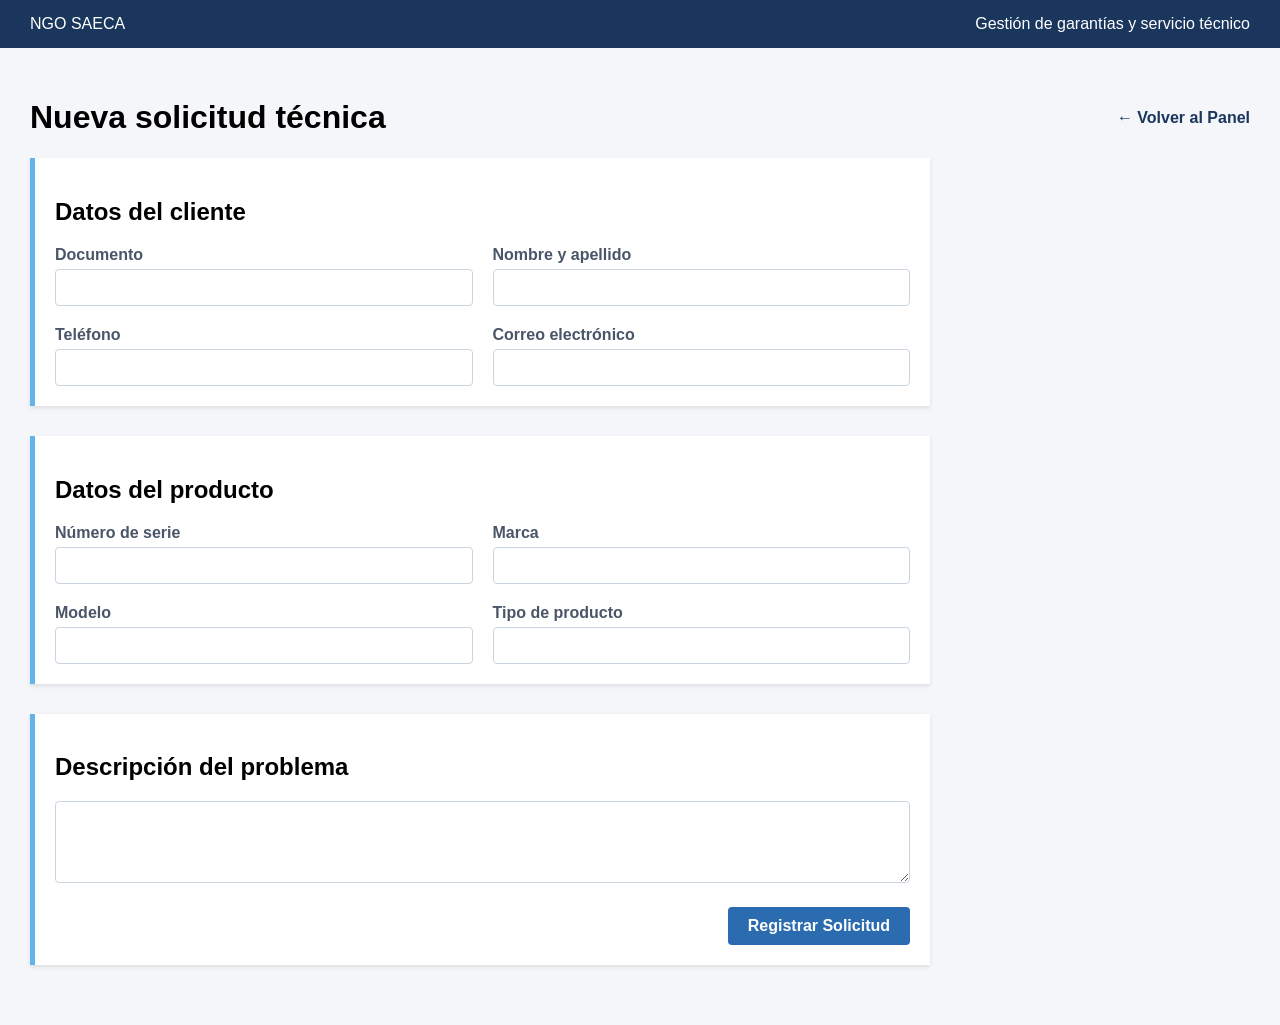
==== src/main/resources/static/nueva-solicitud.html @ 8f422972 "Initial commit - NGO SAECA prototipo" ====
<!DOCTYPE html>
<html lang="es">
<head>
    <meta charset="UTF-8">
    <meta name="viewport" content="width=device-width, initial-scale=1.0">
    <title>NGO SAECA - Nueva Solicitud</title>
    <link rel="stylesheet" href="style.css">
</head>
<body>
    <header>
        <div class="logo">NGO SAECA</div>
        <div class="user-role">Gestión de garantías y servicio técnico</div>
    </header>

    <main>
        <div style="display: flex; justify-content: space-between; align-items: center;">
            <h1>Nueva solicitud técnica</h1>
            <a href="index.html" style="text-decoration: none; color: #1a365d; font-weight: bold;">&larr; Volver al Panel</a>
        </div>
        
        <form id="solicitud-form" class="form-container">
            <!-- Datos del Cliente -->
            <div class="card form-section">
                <h2>Datos del cliente</h2>
                <div class="form-grid">
                    <div>
                        <label>Documento</label>
                        <input type="text" id="documento" required pattern="^[0-9]+$">
                    </div>
                    <div>
                        <label>Nombre y apellido</label>
                        <input type="text" id="nombre" required>
                    </div>
                    <div>
                        <label>Teléfono</label>
                        <input type="text" id="telefono" required pattern="^\+?[0-9]+$">
                    </div>
                    <div>
                        <label>Correo electrónico</label>
                        <input type="email" id="correo">
                    </div>
                </div>
            </div>

            <!-- Datos del Producto -->
            <div class="card form-section">
                <h2>Datos del producto</h2>
                <div class="form-grid">
                    <div>
                        <label>Número de serie</label>
                        <input type="text" id="nroSerie" required>
                    </div>
                    <div>
                        <label>Marca</label>
                        <input type="text" id="marca" required>
                    </div>
                    <div>
                        <label>Modelo</label>
                        <input type="text" id="modelo" required>
                    </div>
                    <div>
                        <label>Tipo de producto</label>
                        <input type="text" id="tipoProducto" required>
                    </div>
                </div>
            </div>

            <!-- Descripción del problema -->
            <div class="card form-section">
                <h2>Descripción del problema</h2>
                <textarea id="descripcion" rows="4" required style="width: 100%;"></textarea>
                
                <div style="margin-top: 20px; text-align: right;">
                    <button type="submit" class="btn-primary">Registrar Solicitud</button>
                </div>
            </div>
        </form>
    </main>

    <script src="nueva-solicitud.js"></script>
</body>
</html>
---- src/main/resources/static/style.css ----
body {
    font-family: Arial, sans-serif;
    margin: 0;
    background-color: #f4f6f9;
}
header {
    background-color: #1a365d;
    color: white;
    padding: 15px 30px;
    display: flex;
    justify-content: space-between;
    align-items: center;
}
main {
    padding: 30px;
}
.card {
    background: white;
    padding: 20px;
    border-left: 5px solid #63b3ed;
    box-shadow: 0 2px 4px rgba(0,0,0,0.1);
    width: 200px;
    margin-bottom: 30px;
}
table {
    width: 100%;
    border-collapse: collapse;
    background: white;
}
th, td {
    padding: 12px;
    text-align: left;
    border-bottom: 1px solid #ddd;
}
th {
    background-color: #edf2f7;
    color: #2d3748;
}
/* Form Styles */
.form-container {
    max-width: 900px;
}
.form-section {
    width: 100%; /* Overrides the 200px from the previous card class */
    box-sizing: border-box;
}
.form-grid {
    display: grid;
    grid-template-columns: 1fr 1fr;
    gap: 20px;
}
label {
    display: block;
    font-weight: bold;
    margin-bottom: 5px;
    color: #4a5568;
}
input[type="text"], input[type="email"], textarea {
    width: 100%;
    padding: 10px;
    border: 1px solid #cbd5e0;
    border-radius: 4px;
    box-sizing: border-box;
}
.btn-primary {
    background-color: #2b6cb0;
    color: white;
    padding: 10px 20px;
    border: none;
    border-radius: 4px;
    font-weight: bold;
    cursor: pointer;
    font-size: 16px;
}
.btn-primary:hover {
    background-color: #2c5282;
}
/* Timeline Styles */
.timeline {
    display: flex;
    align-items: center;
    justify-content: space-between;
    margin-top: 40px;
    margin-bottom: 40px;
    max-width: 800px;
}
.timeline-step {
    display: flex;
    flex-direction: column;
    align-items: center;
    color: #a0aec0;
}
.timeline-step p {
    margin-top: 10px;
    font-weight: bold;
}
.timeline-step.active {
    color: #2b6cb0;
}
.circle {
    width: 30px;
    height: 30px;
    border-radius: 50%;
    background-color: #cbd5e0;
    border: 4px solid white;
    box-shadow: 0 0 0 2px #cbd5e0;
}
.timeline-step.active .circle {
    background-color: #2b6cb0;
    box-shadow: 0 0 0 2px #2b6cb0;
}
.timeline-line {
    flex-grow: 1;
    height: 4px;
    background-color: #cbd5e0;
    margin: 0 10px;
    margin-bottom: 25px; /* Offset to align with circles */
}
.timeline-line.active {
    background-color: #2b6cb0;
}
.estado-select {
    padding: 5px;
    border-radius: 4px;
    border: 1px solid #cbd5e0;
    background-color: white;
    font-weight: bold;
    color: #2d3748;
    cursor: pointer;
    transition: background-color 0.3s;
}
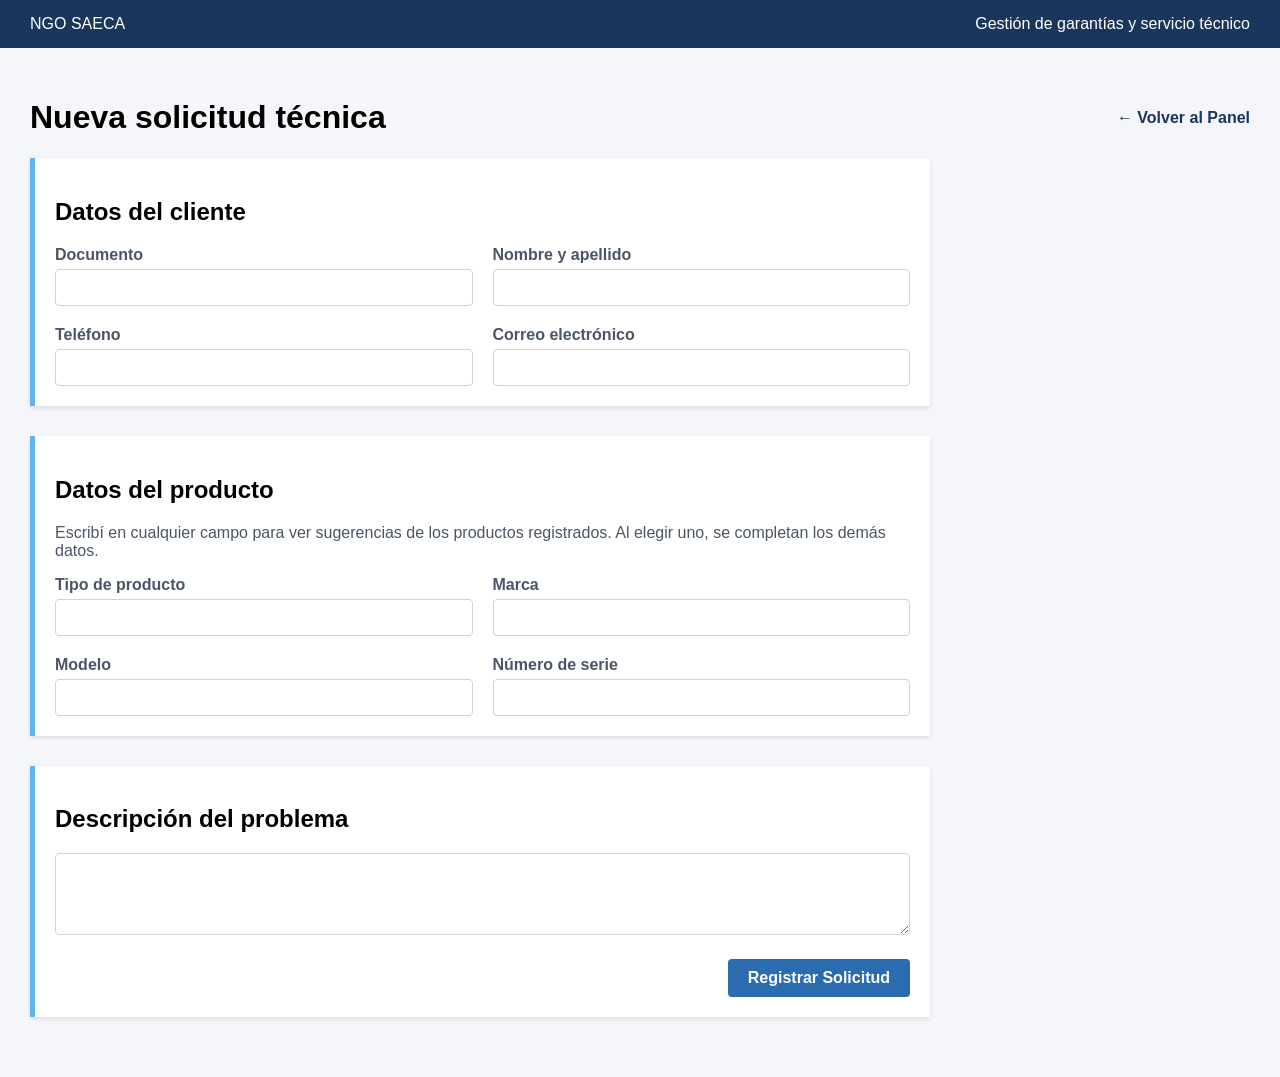
==== commit aea935d6: "Añade funcionalidad para gestionar garantías de productos; incluye nuevos endpoints en SistemaContro" ====
--- a/src/main/resources/static/nueva-solicitud.html
+++ b/src/main/resources/static/nueva-solicitud.html
@@ -45,24 +45,35 @@
             <!-- Datos del Producto -->
             <div class="card form-section">
                 <h2>Datos del producto</h2>
+                <p style="color: #4a5568; margin-top: 0;">
+                    Escribí en cualquier campo para ver sugerencias de los productos registrados.
+                    Al elegir uno, se completan los demás datos.
+                </p>
                 <div class="form-grid">
                     <div>
-                        <label>Número de serie</label>
-                        <input type="text" id="nroSerie" required>
+                        <label>Tipo de producto</label>
+                        <input type="text" id="tipoProducto" list="lista-tipoProducto" autocomplete="off" required>
+                        <datalist id="lista-tipoProducto"></datalist>
                     </div>
                     <div>
                         <label>Marca</label>
-                        <input type="text" id="marca" required>
+                        <input type="text" id="marca" list="lista-marca" autocomplete="off" required>
+                        <datalist id="lista-marca"></datalist>
                     </div>
                     <div>
                         <label>Modelo</label>
-                        <input type="text" id="modelo" required>
+                        <input type="text" id="modelo" list="lista-modelo" autocomplete="off" required>
+                        <datalist id="lista-modelo"></datalist>
                     </div>
                     <div>
-                        <label>Tipo de producto</label>
-                        <input type="text" id="tipoProducto" required>
+                        <label>Número de serie</label>
+                        <input type="text" id="nroSerie" list="lista-nroSerie" autocomplete="off" required>
+                        <datalist id="lista-nroSerie"></datalist>
                     </div>
                 </div>
+
+                <!-- Producto elegido y estado de su garantía (lo completa nueva-solicitud.js) -->
+                <div id="info-producto" style="display: none; margin-top: 20px; padding: 12px 15px; border: 1px solid #cbd5e0; border-radius: 4px; background-color: #f7fafc;"></div>
             </div>
 
             <!-- Descripción del problema -->
--- a/src/main/resources/static/style.css
+++ b/src/main/resources/static/style.css
@@ -128,4 +128,50 @@
     color: #2d3748;
     cursor: pointer;
     transition: background-color 0.3s;
+}
+
+
+/* Filas clickeables */
+.fila-solicitud {
+    cursor: pointer;
+}
+.fila-solicitud:hover {
+    background-color: #f7fafc;
+}
+
+/* Ventana de detalle de solicitud */
+.modal-overlay {
+    position: fixed;
+    inset: 0;
+    background-color: rgba(0, 0, 0, 0.5);
+    display: flex;
+    align-items: center;
+    justify-content: center;
+    z-index: 1000;
+    padding: 20px;
+}
+.modal-content {
+    position: relative;
+    background: white;
+    border-radius: 6px;
+    padding: 30px;
+    width: 100%;
+    max-width: 900px;
+    max-height: 90vh;
+    overflow-y: auto;
+    box-sizing: border-box;
+}
+.modal-cerrar {
+    position: absolute;
+    top: 10px;
+    right: 15px;
+    background: none;
+    border: none;
+    font-size: 32px;
+    line-height: 1;
+    color: #4a5568;
+    cursor: pointer;
+}
+.modal-cerrar:hover {
+    color: #1a365d;
 }
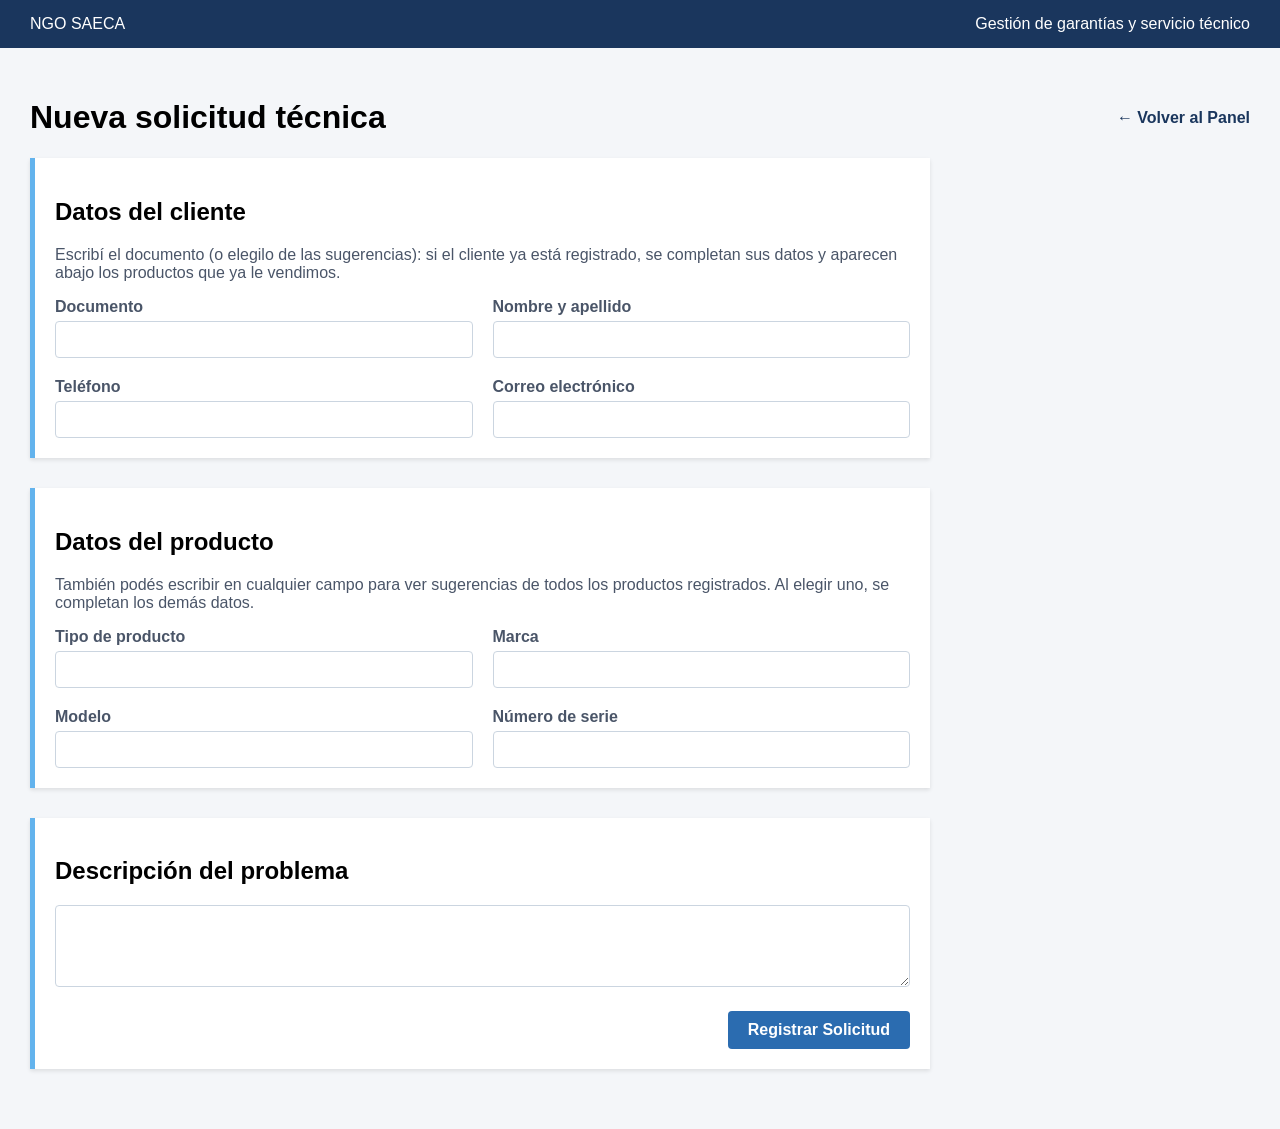
==== commit 022edb87: "feat: Refactor product and client management in the system - Added a method to find clients by docum" ====
--- a/src/main/resources/static/nueva-solicitud.html
+++ b/src/main/resources/static/nueva-solicitud.html
@@ -22,10 +22,15 @@
             <!-- Datos del Cliente -->
             <div class="card form-section">
                 <h2>Datos del cliente</h2>
+                <p style="color: #4a5568; margin-top: 0;">
+                    Escribí el documento (o elegilo de las sugerencias): si el cliente ya está registrado, se completan
+                    sus datos y aparecen abajo los productos que ya le vendimos.
+                </p>
                 <div class="form-grid">
                     <div>
                         <label>Documento</label>
-                        <input type="text" id="documento" required pattern="^[0-9]+$">
+                        <input type="text" id="documento" list="lista-documento" autocomplete="off" required pattern="^[0-9]+$">
+                        <datalist id="lista-documento"></datalist>
                     </div>
                     <div>
                         <label>Nombre y apellido</label>
@@ -40,13 +45,22 @@
                         <input type="email" id="correo">
                     </div>
                 </div>
+                <!-- Indica si el documento corresponde a un cliente existente o a uno nuevo (lo completa nueva-solicitud.js) -->
+                <div id="cliente-estado" style="display: none; margin-top: 15px; padding: 8px 12px; border-radius: 4px; font-size: 14px;"></div>
             </div>
 
             <!-- Datos del Producto -->
             <div class="card form-section">
                 <h2>Datos del producto</h2>
+
+                <!-- Productos que ya le vendimos a este cliente: aparece solo si el cliente fue encontrado (lo completa nueva-solicitud.js) -->
+                <div id="productos-cliente" style="display: none; margin-bottom: 20px;">
+                    <label id="productos-cliente-titulo" style="display: block; margin-bottom: 8px;">Productos de este cliente</label>
+                    <div id="productos-cliente-lista" style="display: flex; flex-wrap: wrap; gap: 8px;"></div>
+                </div>
+
                 <p style="color: #4a5568; margin-top: 0;">
-                    Escribí en cualquier campo para ver sugerencias de los productos registrados.
+                    También podés escribir en cualquier campo para ver sugerencias de todos los productos registrados.
                     Al elegir uno, se completan los demás datos.
                 </p>
                 <div class="form-grid">
@@ -88,6 +102,7 @@
         </form>
     </main>
 
+    <script src="sesion.js"></script>
     <script src="nueva-solicitud.js"></script>
 </body>
 </html>
--- a/src/main/resources/static/style.css
+++ b/src/main/resources/static/style.css
@@ -55,7 +55,7 @@
     margin-bottom: 5px;
     color: #4a5568;
 }
-input[type="text"], input[type="email"], textarea {
+input[type="text"], input[type="email"], input[type="password"], textarea {
     width: 100%;
     padding: 10px;
     border: 1px solid #cbd5e0;
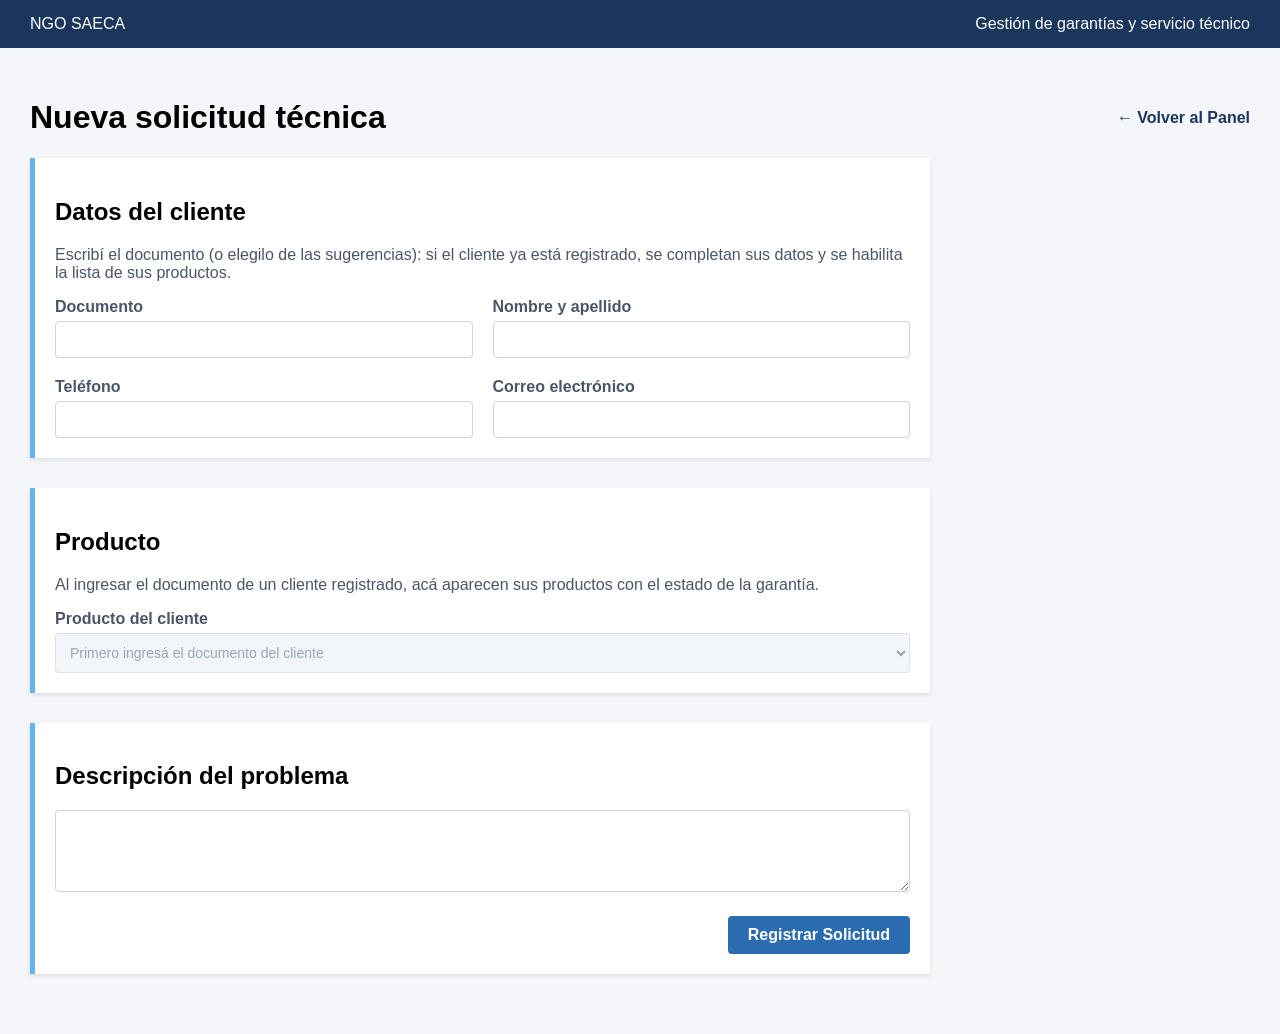
==== commit a10347d1: "solucion de bugs en el portal de ingreso de nuevas solicitudes" ====
--- a/src/main/resources/static/nueva-solicitud.html
+++ b/src/main/resources/static/nueva-solicitud.html
@@ -17,20 +17,23 @@
             <h1>Nueva solicitud técnica</h1>
             <a href="index.html" style="text-decoration: none; color: #1a365d; font-weight: bold;">&larr; Volver al Panel</a>
         </div>
-        
+
         <form id="solicitud-form" class="form-container">
             <!-- Datos del Cliente -->
             <div class="card form-section">
                 <h2>Datos del cliente</h2>
                 <p style="color: #4a5568; margin-top: 0;">
                     Escribí el documento (o elegilo de las sugerencias): si el cliente ya está registrado, se completan
-                    sus datos y aparecen abajo los productos que ya le vendimos.
+                    sus datos y se habilita la lista de sus productos.
                 </p>
                 <div class="form-grid">
-                    <div>
+                    <div class="autocomplete-wrapper">
                         <label>Documento</label>
-                        <input type="text" id="documento" list="lista-documento" autocomplete="off" required pattern="^[0-9]+$">
-                        <datalist id="lista-documento"></datalist>
+                        <input type="text" id="documento" autocomplete="off" required pattern="^[0-9]+$">
+                        <!-- Lista de sugerencias propia (reemplaza al datalist nativo): se arma y filtra
+                             en nueva-solicitud.js a medida que se escribe, mostrando el número de
+                             documento (lo que se completa) y el nombre del cliente al lado. -->
+                        <div id="sugerencias-documento" class="autocomplete-lista" style="display: none;"></div>
                     </div>
                     <div>
                         <label>Nombre y apellido</label>
@@ -51,42 +54,17 @@
 
             <!-- Datos del Producto -->
             <div class="card form-section">
-                <h2>Datos del producto</h2>
+                <h2>Producto</h2>
+                <p style="color: #4a5568; margin-top: 0;">
+                    Al ingresar el documento de un cliente registrado, acá aparecen sus productos con el estado de la garantía.
+                </p>
+                <label for="producto">Producto del cliente</label>
+                <!-- Se llena desde nueva-solicitud.js con los productos del cliente y su garantía -->
+                <select id="producto" class="select-producto" required disabled>
+                    <option value="">Primero ingresá el documento del cliente</option>
+                </select>
 
-                <!-- Productos que ya le vendimos a este cliente: aparece solo si el cliente fue encontrado (lo completa nueva-solicitud.js) -->
-                <div id="productos-cliente" style="display: none; margin-bottom: 20px;">
-                    <label id="productos-cliente-titulo" style="display: block; margin-bottom: 8px;">Productos de este cliente</label>
-                    <div id="productos-cliente-lista" style="display: flex; flex-wrap: wrap; gap: 8px;"></div>
-                </div>
-
-                <p style="color: #4a5568; margin-top: 0;">
-                    También podés escribir en cualquier campo para ver sugerencias de todos los productos registrados.
-                    Al elegir uno, se completan los demás datos.
-                </p>
-                <div class="form-grid">
-                    <div>
-                        <label>Tipo de producto</label>
-                        <input type="text" id="tipoProducto" list="lista-tipoProducto" autocomplete="off" required>
-                        <datalist id="lista-tipoProducto"></datalist>
-                    </div>
-                    <div>
-                        <label>Marca</label>
-                        <input type="text" id="marca" list="lista-marca" autocomplete="off" required>
-                        <datalist id="lista-marca"></datalist>
-                    </div>
-                    <div>
-                        <label>Modelo</label>
-                        <input type="text" id="modelo" list="lista-modelo" autocomplete="off" required>
-                        <datalist id="lista-modelo"></datalist>
-                    </div>
-                    <div>
-                        <label>Número de serie</label>
-                        <input type="text" id="nroSerie" list="lista-nroSerie" autocomplete="off" required>
-                        <datalist id="lista-nroSerie"></datalist>
-                    </div>
-                </div>
-
-                <!-- Producto elegido y estado de su garantía (lo completa nueva-solicitud.js) -->
+                <!-- Detalle de la garantía del producto elegido (lo completa nueva-solicitud.js) -->
                 <div id="info-producto" style="display: none; margin-top: 20px; padding: 12px 15px; border: 1px solid #cbd5e0; border-radius: 4px; background-color: #f7fafc;"></div>
             </div>
 
@@ -94,7 +72,7 @@
             <div class="card form-section">
                 <h2>Descripción del problema</h2>
                 <textarea id="descripcion" rows="4" required style="width: 100%;"></textarea>
-                
+
                 <div style="margin-top: 20px; text-align: right;">
                     <button type="submit" class="btn-primary">Registrar Solicitud</button>
                 </div>
@@ -105,4 +83,4 @@
     <script src="sesion.js"></script>
     <script src="nueva-solicitud.js"></script>
 </body>
-</html>+</html>
--- a/src/main/resources/static/style.css
+++ b/src/main/resources/static/style.css
@@ -61,6 +61,47 @@
     border: 1px solid #cbd5e0;
     border-radius: 4px;
     box-sizing: border-box;
+}
+.autocomplete-wrapper {
+    position: relative;
+}
+.autocomplete-lista {
+    position: absolute;
+    top: 100%;
+    left: 0;
+    right: 0;
+    z-index: 20;
+    margin-top: 2px;
+    max-height: 220px;
+    overflow-y: auto;
+    background-color: white;
+    border: 1px solid #cbd5e0;
+    border-radius: 4px;
+    box-shadow: 0 4px 10px rgba(0,0,0,0.12);
+}
+.autocomplete-item {
+    display: flex;
+    justify-content: space-between;
+    align-items: baseline;
+    gap: 10px;
+    padding: 8px 12px;
+    cursor: pointer;
+}
+.autocomplete-item:hover,
+.autocomplete-item.activo {
+    background-color: #ebf8ff;
+}
+.autocomplete-doc {
+    font-weight: bold;
+    color: #1a365d;
+    white-space: nowrap;
+}
+.autocomplete-nombre {
+    color: #718096;
+    font-size: 13px;
+    white-space: nowrap;
+    overflow: hidden;
+    text-overflow: ellipsis;
 }
 .btn-primary {
     background-color: #2b6cb0;
@@ -174,4 +215,26 @@
 }
 .modal-cerrar:hover {
     color: #1a365d;
-}+}
+
+/* Menú desplegable de productos (Nueva solicitud) */
+.select-producto {
+    width: 100%;
+    padding: 10px;
+    border: 1px solid #cbd5e0;
+    border-radius: 4px;
+    box-sizing: border-box;
+    background-color: white;
+    font-size: 14px;
+}
+.select-producto:disabled {
+    background-color: #edf2f7;
+    color: #718096;
+    cursor: not-allowed;
+}
+.select-producto option.garantia-vigente {
+    color: #22543d;
+}
+.select-producto option.garantia-vencida {
+    color: #742a2a;
+}
